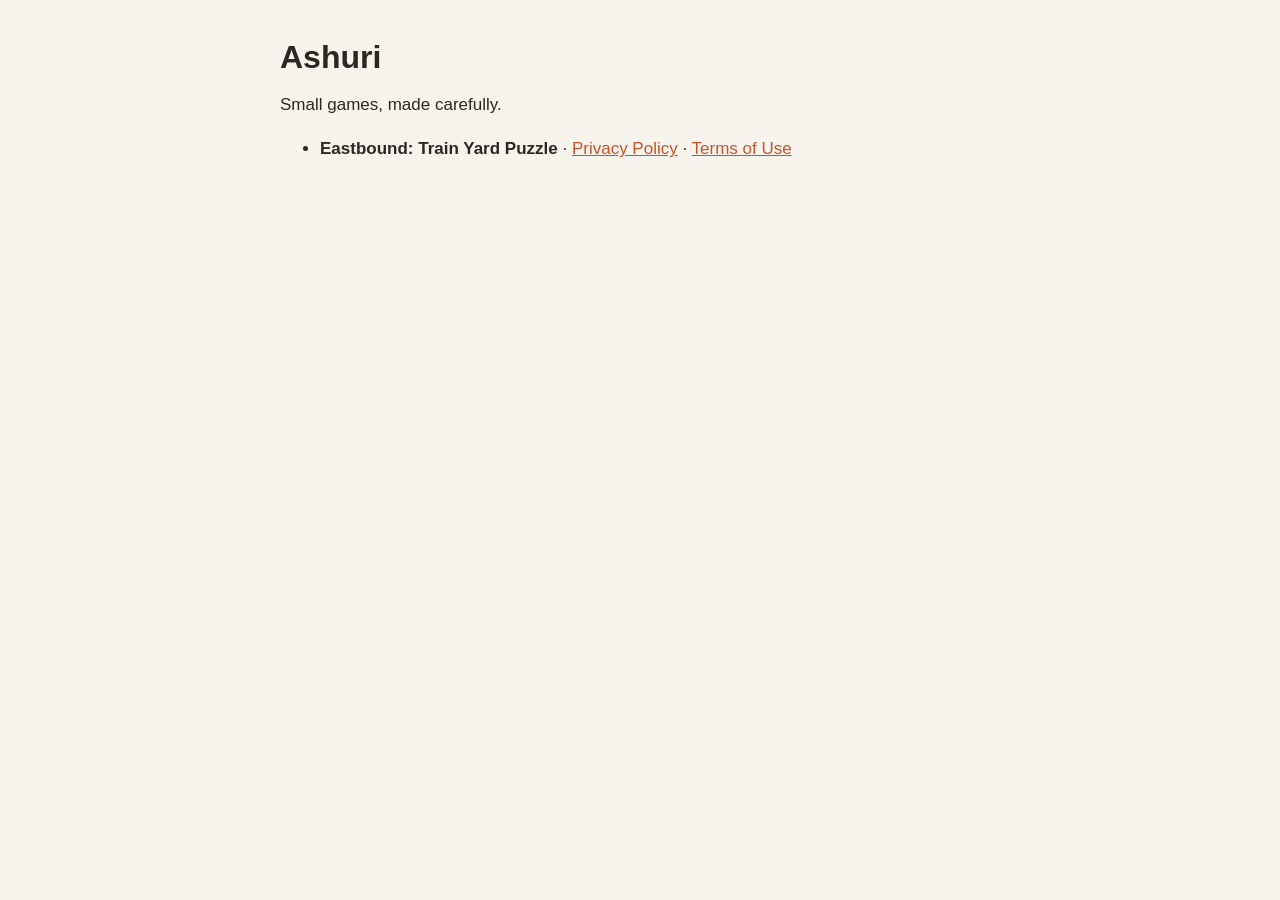
==== index.html @ ae188632 "Eastbound privacy policy and terms Co-Authored-By: Claude Sonnet 5.5 <noreply@anthropic.com>" ====
<!doctype html>
<html lang="en"><head><meta charset="utf-8"><meta name="viewport" content="width=device-width,initial-scale=1">
<title>Ashuri</title><link rel="stylesheet" href="eastbound/style.css"></head><body><main>
<h1>Ashuri</h1>
<p>Small games, made carefully.</p>
<ul><li><b>Eastbound: Train Yard Puzzle</b> · <a href="eastbound/privacy.html">Privacy Policy</a> · <a href="eastbound/terms.html">Terms of Use</a></li></ul>
</main></body></html>
---- eastbound/style.css ----
:root{--bg:#f7f4ee;--fg:#2b2723;--mut:#6d655c;--ac:#c4552b}
@media(prefers-color-scheme:dark){:root{--bg:#1d1b19;--fg:#ece6dc;--mut:#a39a8d;--ac:#e8855f}}
body{margin:0;background:var(--bg);color:var(--fg);font:17px/1.6 -apple-system,Inter,Segoe UI,Roboto,sans-serif}
main{max-width:720px;margin:0 auto;padding:32px 20px 64px}
h1{font-size:32px;margin:0 0 4px}h2{font-size:21px;margin:32px 0 8px}
p,li{margin:8px 0}.mut{color:var(--mut)}a{color:var(--ac)}
table{border-collapse:collapse;width:100%;font-size:15px}td,th{border-bottom:1px solid var(--mut);padding:8px 6px;text-align:left;vertical-align:top}
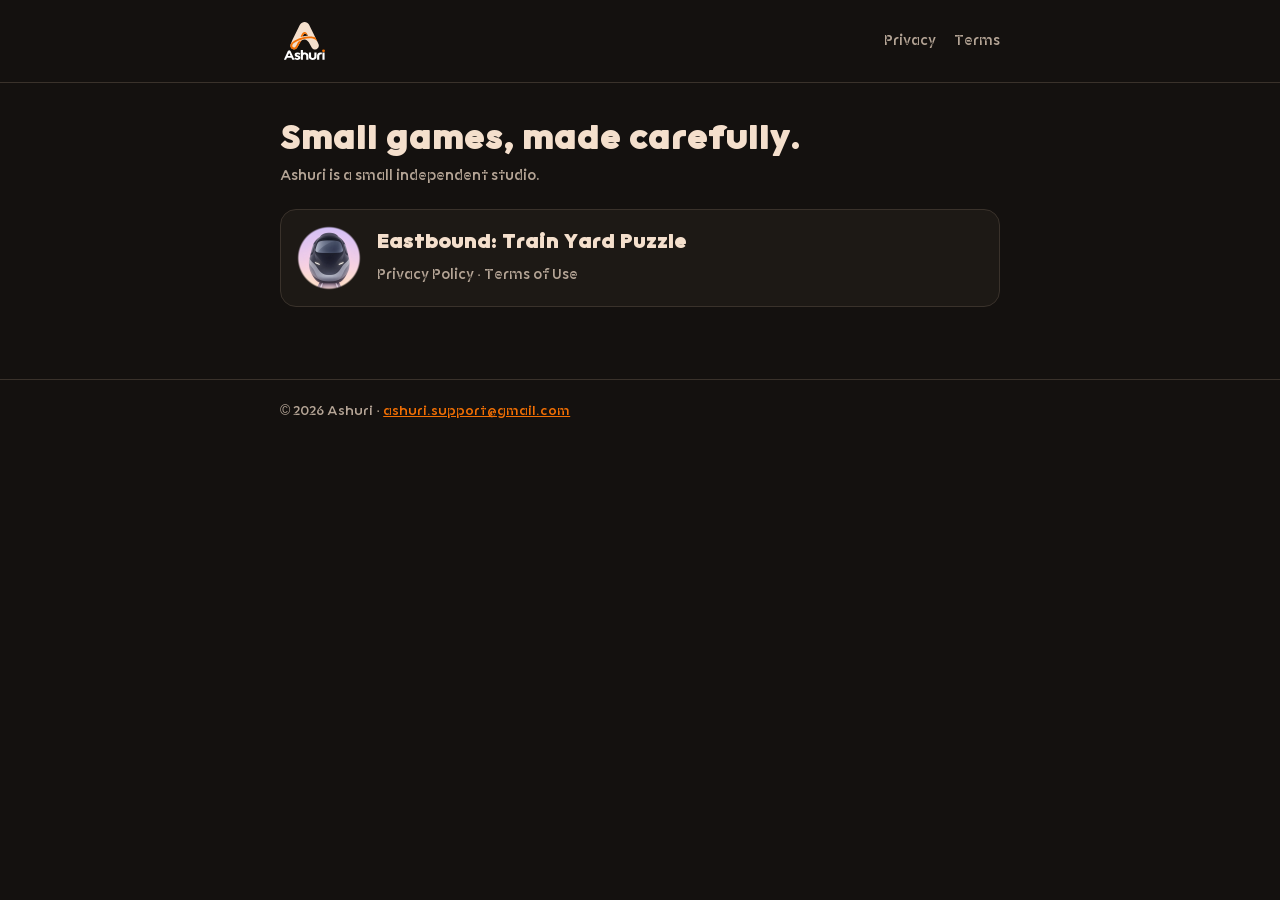
==== commit fb67e65a: "Brand the pages: Ashuri logo, AshuriSans, brand colours Co-Authored-By: Claude Sonnet 5.5 <noreply@a" ====
--- a/index.html
+++ b/index.html
@@ -1,7 +1,6 @@
 <!doctype html>
 <html lang="en"><head><meta charset="utf-8"><meta name="viewport" content="width=device-width,initial-scale=1">
-<title>Ashuri</title><link rel="stylesheet" href="eastbound/style.css"></head><body><main>
-<h1>Ashuri</h1>
-<p>Small games, made carefully.</p>
-<ul><li><b>Eastbound: Train Yard Puzzle</b> · <a href="eastbound/privacy.html">Privacy Policy</a> · <a href="eastbound/terms.html">Terms of Use</a></li></ul>
-</main></body></html>
+<title>Ashuri</title><link rel="stylesheet" href="eastbound/style.css"><meta name="theme-color" content="#14110F"><link rel="icon" href="assets/symbol.svg"></head><body><header><div class="bar"><a href=""><img class="logo" src="assets/logo.svg" alt="Ashuri"></a><nav><a href="eastbound/privacy.html">Privacy</a><a href="eastbound/terms.html">Terms</a></nav></div></header><main>
+<div class="hero"><div><h1>Small games, made carefully.</h1><p class="sub">Ashuri is a small independent studio.</p></div></div>
+<a class="card" href="eastbound/privacy.html"><img src="assets/eastbound-icon.png" alt=""><div><b>Eastbound: Train Yard Puzzle</b><span>Privacy Policy · Terms of Use</span></div></a>
+</main><footer><div>© 2026 Ashuri · <a href="mailto:ashuri.support@gmail.com">ashuri.support@gmail.com</a></div></footer></body></html>
--- a/eastbound/style.css
+++ b/eastbound/style.css
@@ -1,7 +1,29 @@
-:root{--bg:#f7f4ee;--fg:#2b2723;--mut:#6d655c;--ac:#c4552b}
-@media(prefers-color-scheme:dark){:root{--bg:#1d1b19;--fg:#ece6dc;--mut:#a39a8d;--ac:#e8855f}}
-body{margin:0;background:var(--bg);color:var(--fg);font:17px/1.6 -apple-system,Inter,Segoe UI,Roboto,sans-serif}
-main{max-width:720px;margin:0 auto;padding:32px 20px 64px}
-h1{font-size:32px;margin:0 0 4px}h2{font-size:21px;margin:32px 0 8px}
-p,li{margin:8px 0}.mut{color:var(--mut)}a{color:var(--ac)}
-table{border-collapse:collapse;width:100%;font-size:15px}td,th{border-bottom:1px solid var(--mut);padding:8px 6px;text-align:left;vertical-align:top}
+@font-face{font-family:AshuriSans;src:url(../assets/AshuriSans-Normal-Light.woff2) format("woff2");font-weight:300}
+@font-face{font-family:AshuriSans;src:url(../assets/AshuriSans-Normal-Regular.woff2) format("woff2");font-weight:400}
+@font-face{font-family:AshuriSans;src:url(../assets/AshuriSans-Normal-Bold.woff2) format("woff2");font-weight:700}
+:root{--bg:#14110F;--card:#1D1915;--fg:#F4DFCC;--mut:#B5A596;--ac:#F37004;--line:#3A322B}
+*{box-sizing:border-box}
+body{margin:0;background:var(--bg);color:var(--fg);font:300 18px/1.65 AshuriSans,-apple-system,"Segoe UI",Roboto,sans-serif}
+header{border-bottom:1px solid var(--line)}
+.bar{max-width:760px;margin:0 auto;padding:18px 20px;display:flex;align-items:center;gap:14px}
+.bar img.logo{height:46px;width:auto;display:block}
+.bar nav{margin-left:auto;display:flex;gap:18px;font-size:15px}
+.bar nav a{color:var(--mut);text-decoration:none}.bar nav a:hover,.bar nav a.on{color:var(--fg)}
+main{max-width:760px;margin:0 auto;padding:36px 20px 72px}
+.hero{display:flex;align-items:center;gap:18px;margin-bottom:6px}
+.hero img{width:72px;height:72px;border-radius:16px}
+h1{font-weight:700;font-size:34px;line-height:1.15;margin:0}
+.sub{color:var(--mut);margin:6px 0 0;font-size:15px}
+h2{font-weight:700;font-size:21px;margin:36px 0 6px;color:var(--ac)}
+p,li{margin:8px 0}ul{padding-left:22px}li::marker{color:var(--ac)}
+.mut{color:var(--mut)}a{color:var(--ac)}
+.short{background:var(--card);border:1px solid var(--line);border-radius:16px;padding:6px 22px 10px;margin:24px 0}
+.short h2{margin-top:16px}
+table{border-collapse:collapse;width:100%;font-size:15px;background:var(--card);border-radius:12px;overflow:hidden}
+td,th{border-bottom:1px solid var(--line);padding:10px 12px;text-align:left;vertical-align:top}th{color:var(--mut);font-weight:400}
+tr:last-child td{border-bottom:0}
+footer{border-top:1px solid var(--line);color:var(--mut);font-size:14px}
+footer div{max-width:760px;margin:0 auto;padding:20px}
+.card{display:flex;align-items:center;gap:16px;background:var(--card);border:1px solid var(--line);border-radius:16px;padding:16px;margin-top:20px;text-decoration:none;color:var(--fg)}
+.card img{width:64px;height:64px;border-radius:14px}.card b{font-size:20px;display:block}.card span{color:var(--mut);font-size:15px}
+@media(max-width:480px){.bar nav{gap:12px;font-size:14px}h1{font-size:28px}}
